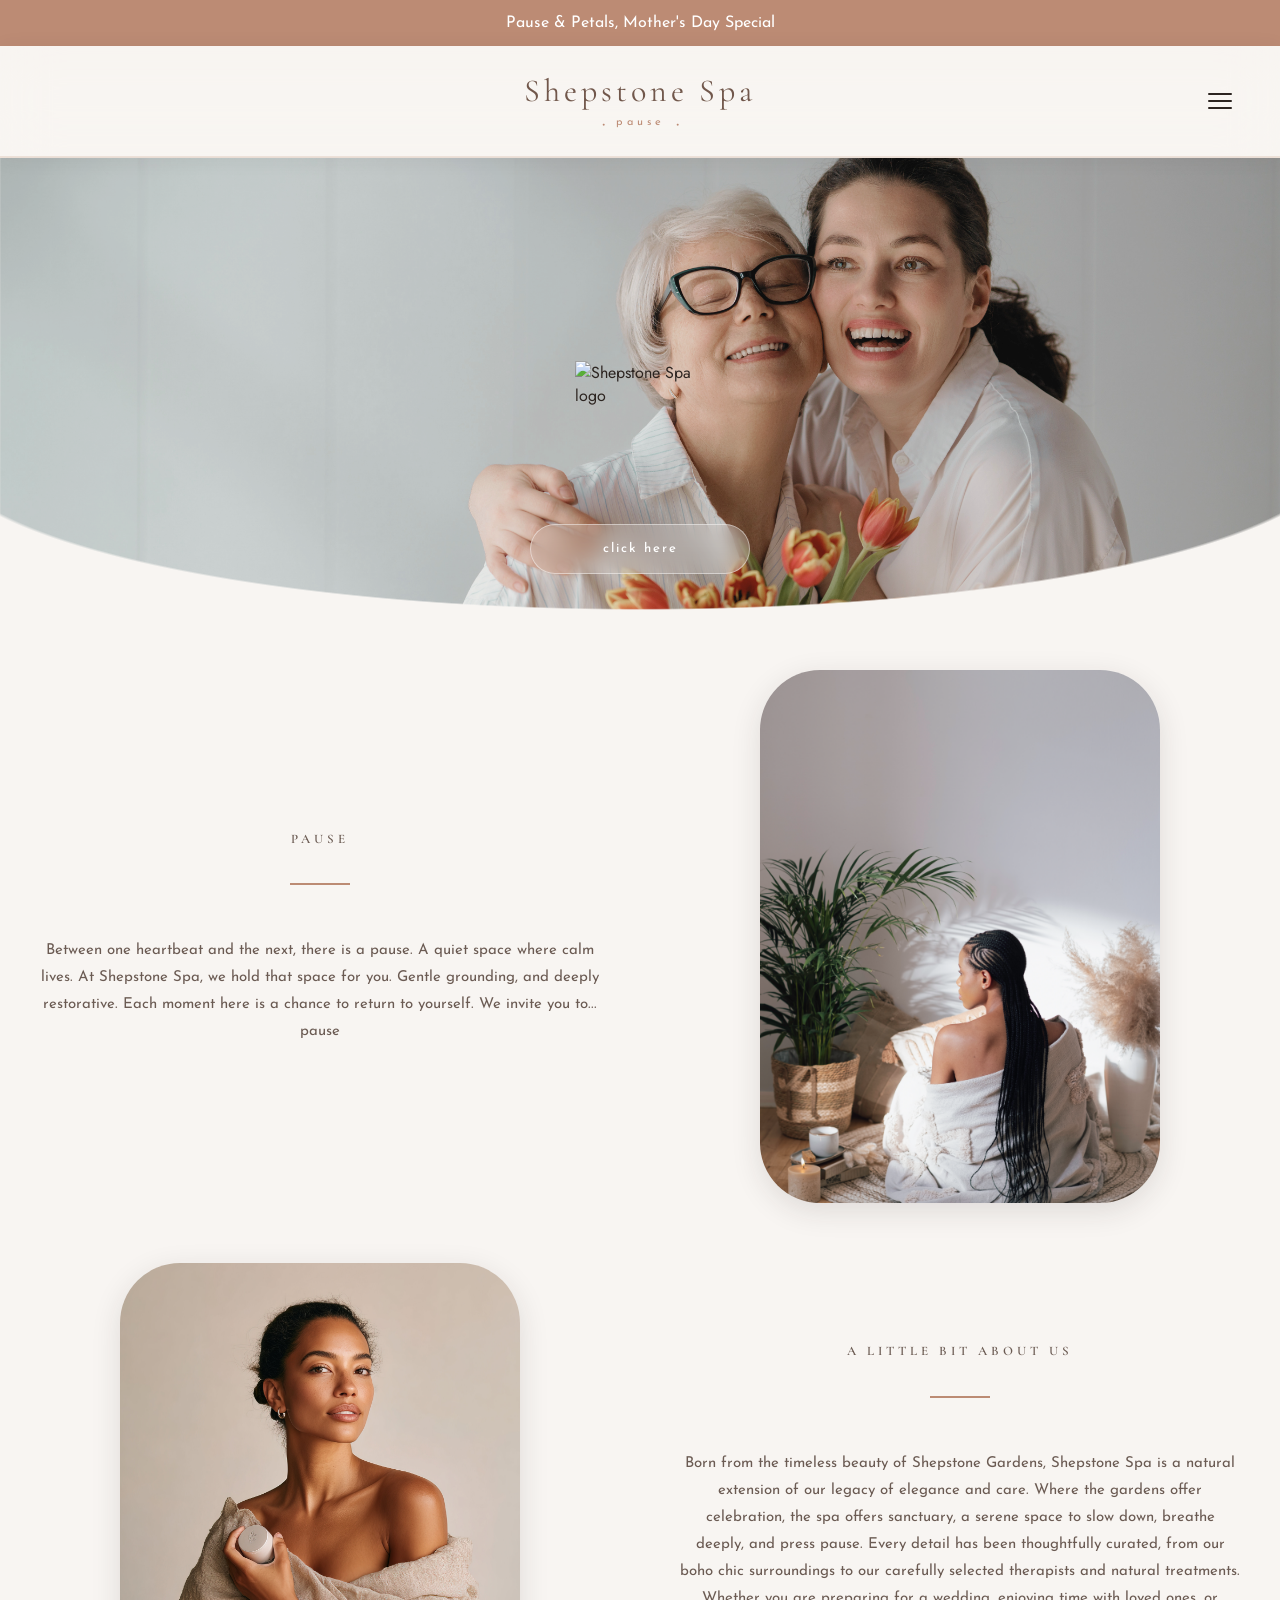
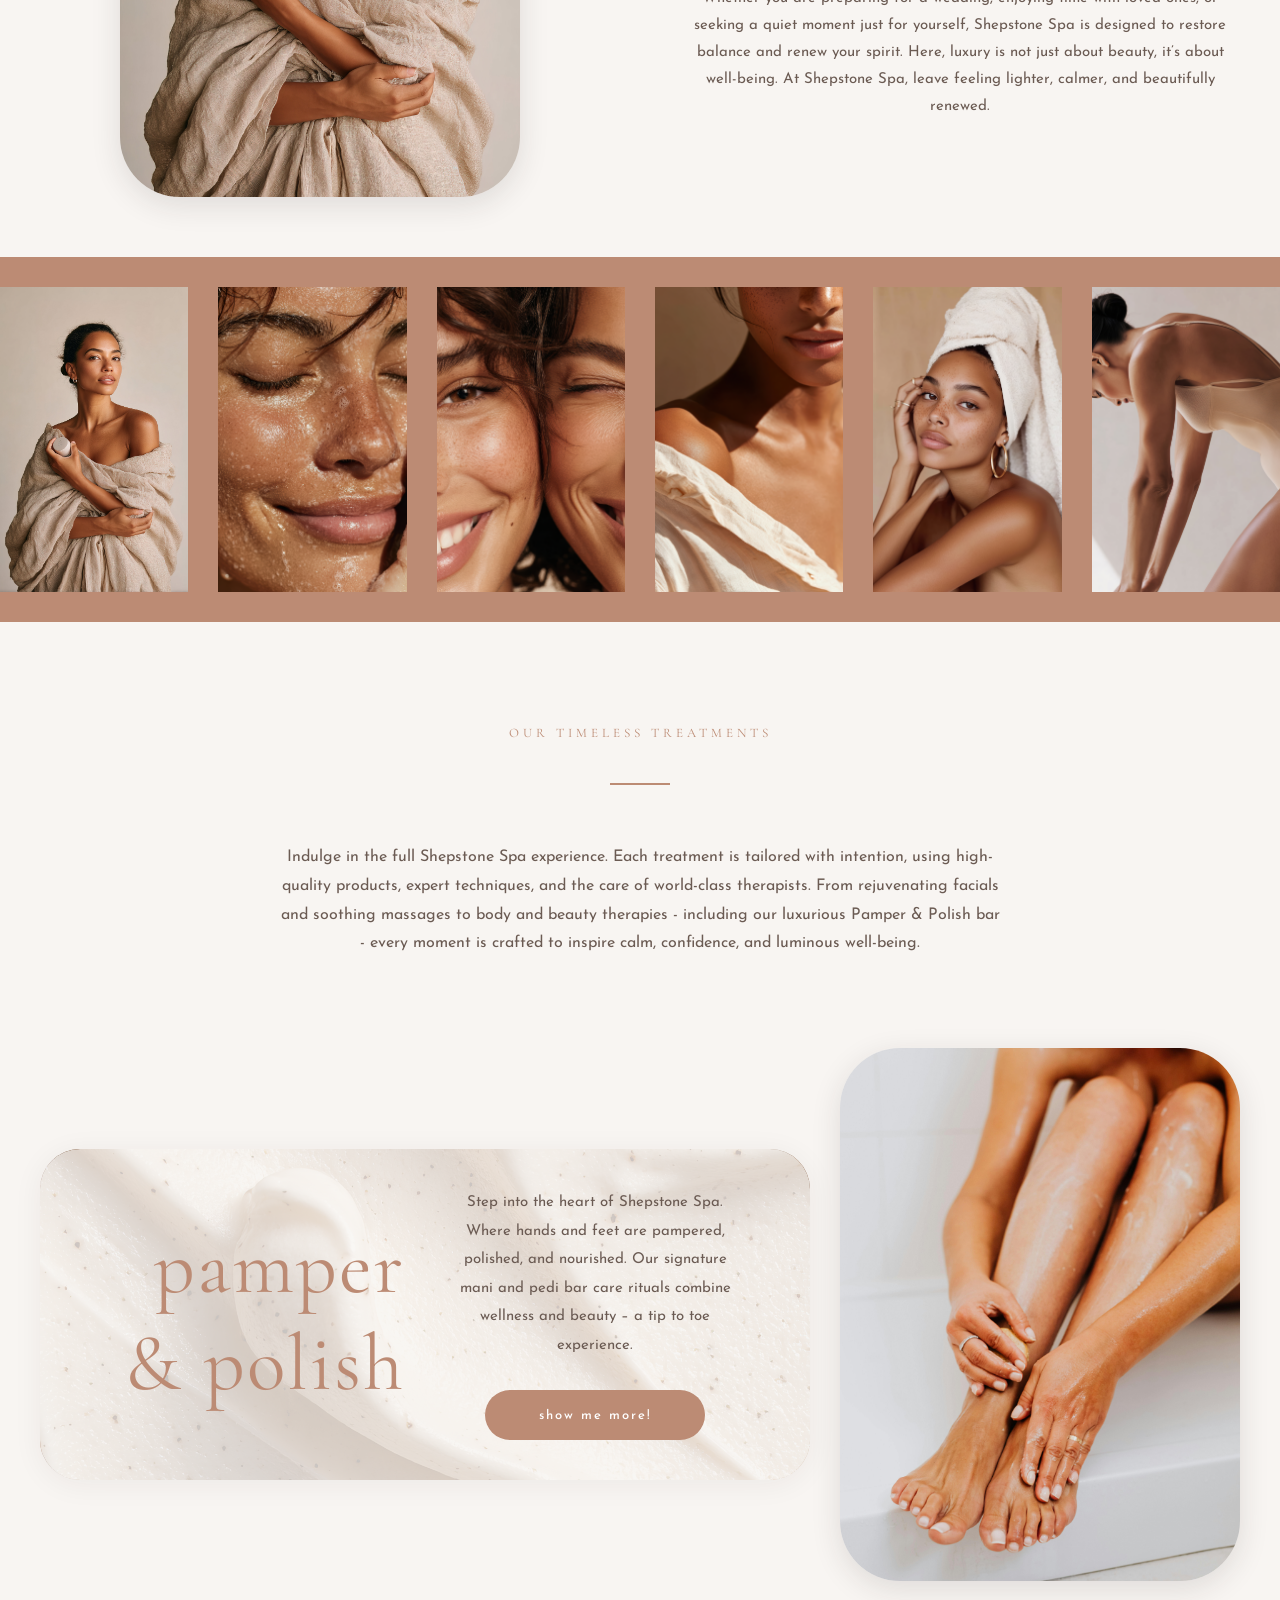
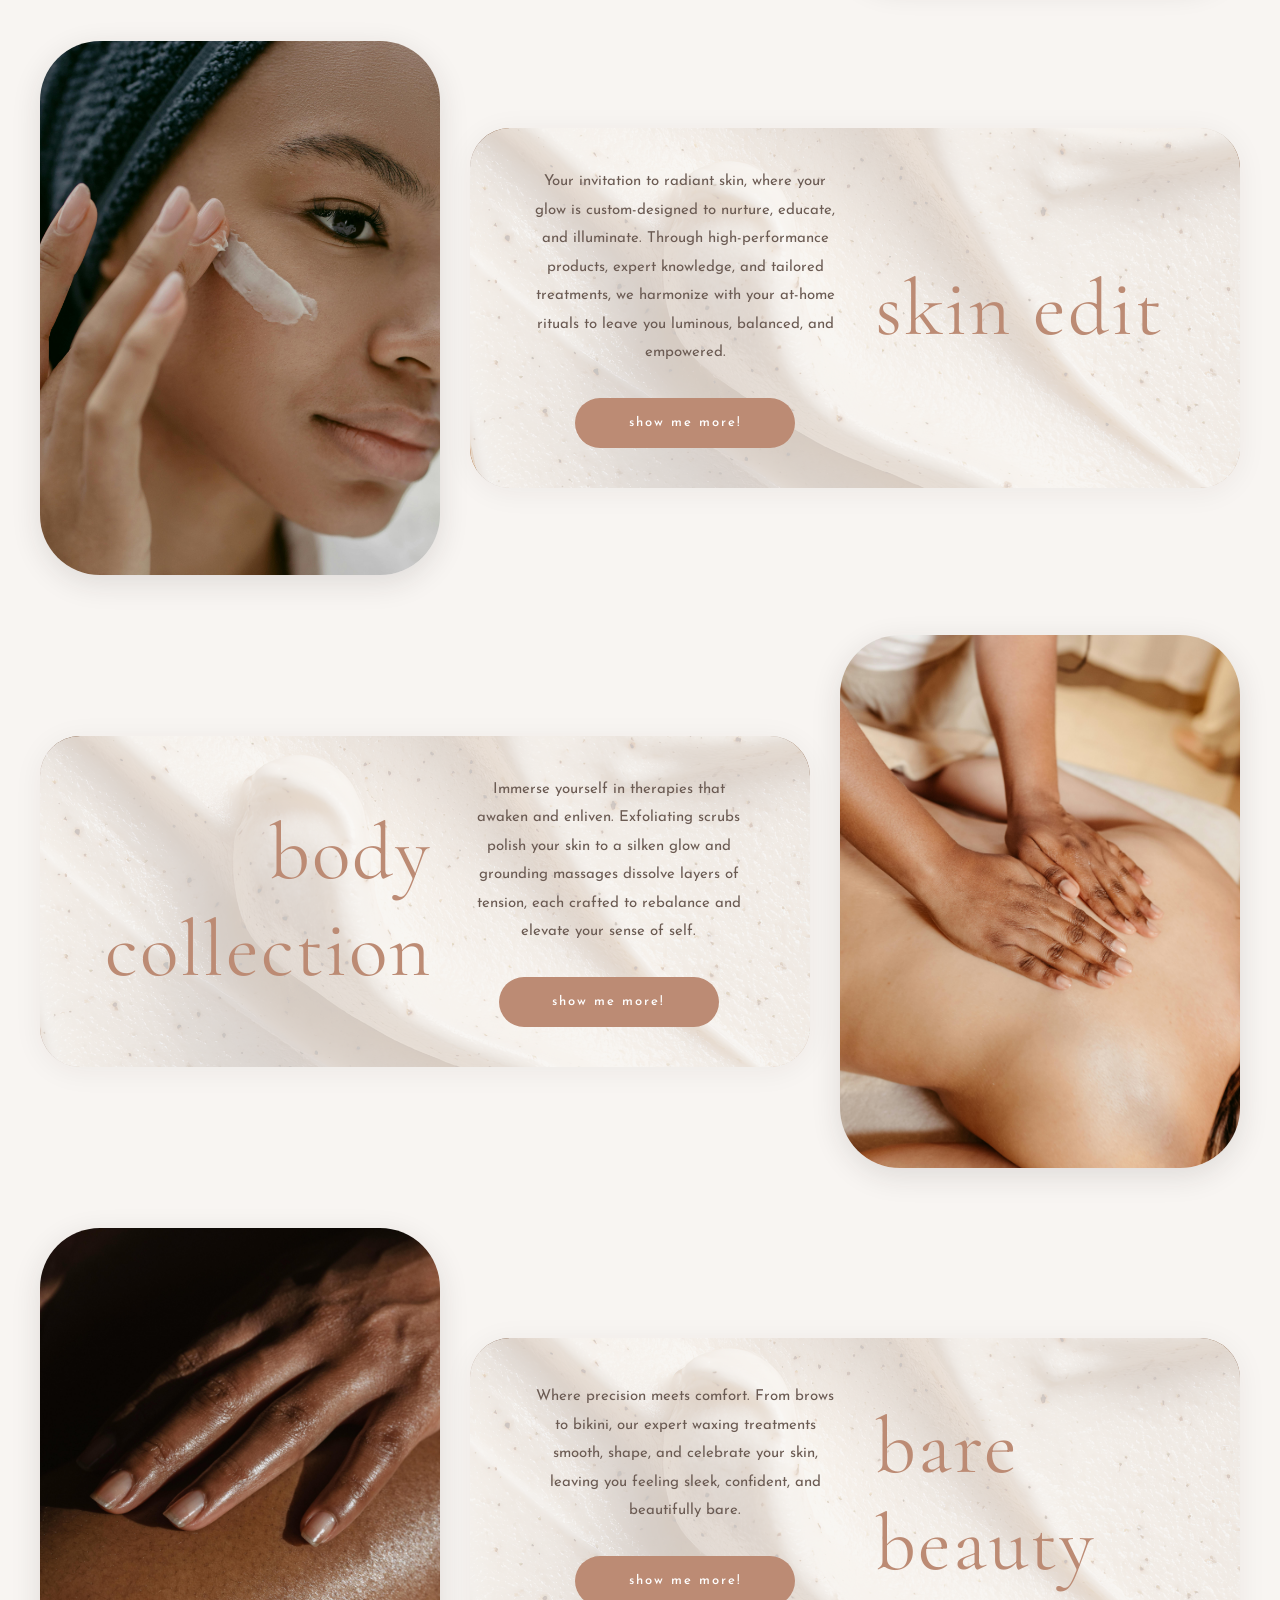
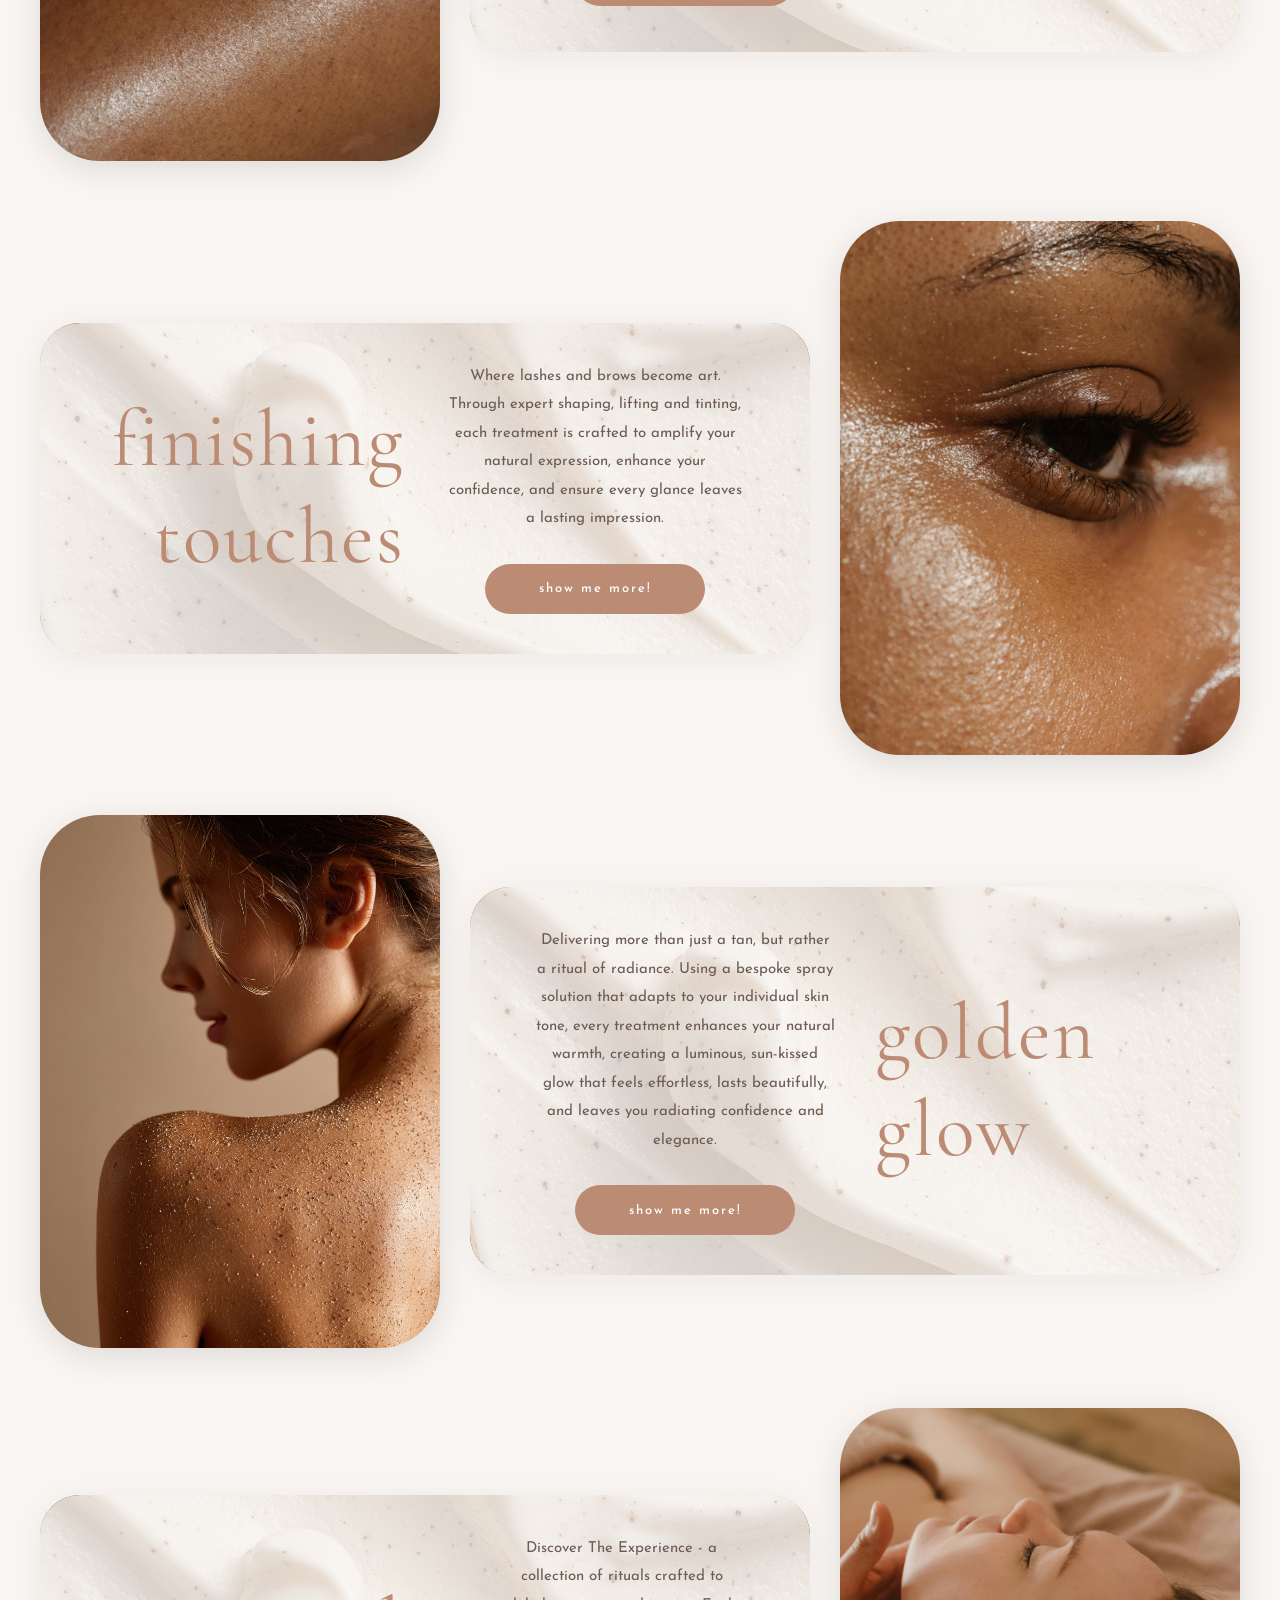
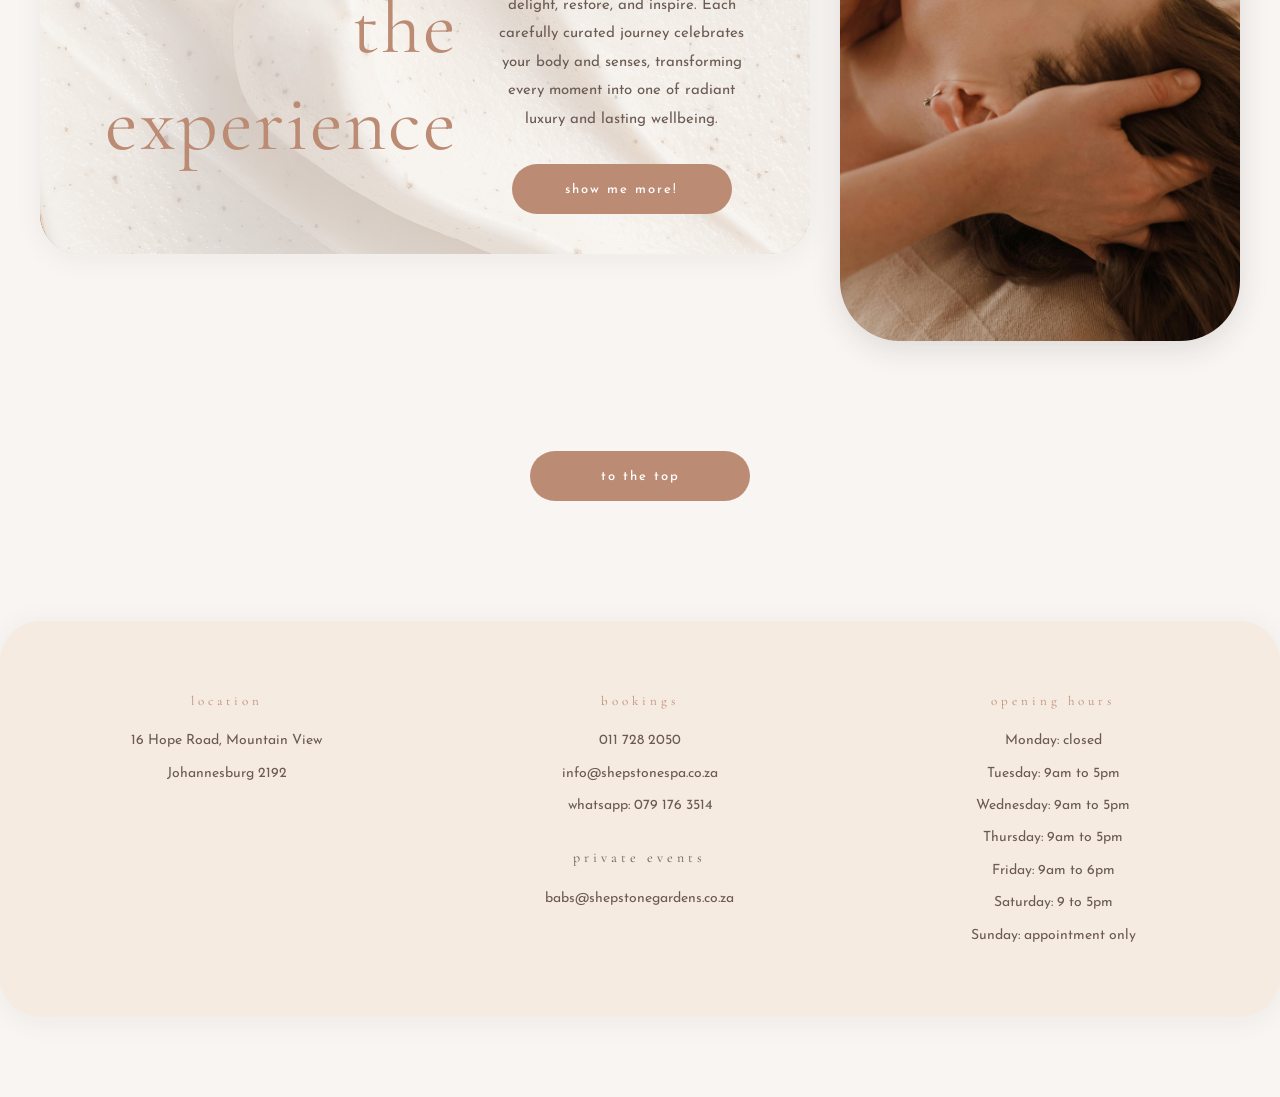
==== index.html @ 07ffbbe6 "First Upload" ====
<!DOCTYPE html>
<html lang="en">
<head>
    <meta charset="UTF-8">
    <meta name="viewport" content="width=device-width, initial-scale=1.0">
    <title>Shepstone Spa</title>
    <link rel="stylesheet" href="style.css">
    <link rel="icon" type="image/png" href="shepstonelogo.png">
    <script src="script.js" defer></script>
</head>
<body id="scroll-to-top">
    <div class="header-banner">
        <div class="banner-flowers" aria-hidden="true" id="banner-flowers"></div>
        <p>Pause & Petals, Mother's Day Special</p>
    </div>
    <header>
        <div class="header-container">
            <div class="header-container-left"></div>
            <a href="index.html" style="text-decoration: none;">
                <div class="header-container-mid">
                    <h1>Shepstone Spa</h1>
                        <div class="pause-logo">
                            <span>·</span>
                            <p>pause</p>
                            <span>·</span>
                        </div>
                </div>
            </a>
            <div class="header-container-right">
                <button class="hamburger" id="hamburger" aria-label="Open menu">
                    <span></span>
                    <span></span>
                    <span></span>
                </button>
            </div>
        </div>
    </header>
    <nav class="nav-menu" id="nav-menu">
        <ul>
            <li class="has-dropdown">
                <a href="#" class="dropdown-toggle" id="treatments-toggle">Treatments</a>
                <ul class="dropdown-menu" id="treatments-dropdown">
                    <li><a href="pamper&polish.html">Pamper & Polish</a></li>
                    <li><a href="skin-edit.html">Skin Edit</a></li>
                    <li><a href="body-collection.html">Body Collection</a></li>
                    <li><a href="bare-beauty.html">Bare Beauty</a></li>
                    <li><a href="finishing-touches.html">Finishing Touches</a></li>
                    <li><a href="golden-glow.html">Golden Glow</a></li>
                    <li><a href="the-experience.html">The Experience</a></li>
                </ul>
            </li>
            <li><a href="pyjama-lounge.html">Pyjama Lounge</a></li>
            <!--<li><a href="gallery.html">Gallery</a></li>-->
            <li><a href="reach-out.html">Reach Out</a></li>
        </ul>
    </nav>
    <main>
        <div class="main-container">
            <div class="hero-section">
                <img class="hero-section-image" src="hero-banner.png" alt="Shepstone Spa hero banner">
                <img class="hero-logo" src="shepstonelogo.png" alt="Shepstone Spa logo">
                <button class="btn events-button">click here</button>
            </div>
            <div class="about-us-section">
                <div class="about-us-grid">
                    <div class="about-us-text-block">
                        <p class="about-us-label">pause</p>
                        <hr class="divider">
                        <p class="about-us-text">Between one heartbeat and the next, there is a pause. A quiet space where calm lives. At Shepstone Spa, we hold that space for you. Gentle grounding, and deeply restorative. Each moment here is a chance to return to yourself. We invite you to... pause</p>
                    </div>
                    <div class="about-us-image-block">
                        <img src="./Pexel Images_/_DSF6115.jpg" alt="">
                    </div>
                    <div class="about-us-image-block">
                        <img src="./Pexel Images_/54-low_res-width-3000px.jpg" alt="">
                    </div>
                    <div class="about-us-text-block">
                        <p class="about-us-label">a little bit about us</p>
                        <hr class="divider">
                        <p class="about-us-text">Born from the timeless beauty of Shepstone Gardens, Shepstone Spa is a natural extension of our legacy of elegance and care. Where the gardens offer celebration, the spa offers sanctuary, a serene space to slow down, breathe deeply, and press pause. Every detail has been thoughtfully curated, from our boho chic surroundings to our carefully selected therapists and natural treatments. Whether you are preparing for a wedding, enjoying time with loved ones, or seeking a quiet moment just for yourself, Shepstone Spa is designed to restore balance and renew your spirit. Here, luxury is not just about beauty, it’s about well-being. At Shepstone Spa, leave feeling lighter, calmer, and beautifully renewed.</p>
                    </div>
                </div>
            </div>
            <div class="marquee-band">
                <div class="marquee-track">
                    <div class="marquee-set">
                        <img src="./Pexel Images_/54-low_res-width-3000px.jpg" alt="">
                        <img src="./Pexel Images_/Beauty Aesthetic 088.jpg" alt="">
                        <img src="./Pexel Images_/Beauty Aesthetic 065.jpg" alt="">
                        <img src="./Pexel Images_/Beauty Aesthetic 060.jpg" alt="">
                        <img src="./Pexel Images_/Beauty Aesthetic 128.jpg" alt="">
                        <img src="./Pexel Images_/Beauty Aesthetic 081.jpg" alt="">
                        <img src="./Pexel Images_/pexels-anna-nekrashevich-8058740.jpg" alt="">
                        <img src="./Pexel Images_/pexels-jonathanborba-19641826.jpg" alt="">
                    </div>
                    <div class="marquee-set" aria-hidden="true">
                        <img src="./Pexel Images_/54-low_res-width-3000px.jpg" alt="">
                        <img src="./Pexel Images_/Beauty Aesthetic 088.jpg" alt="">
                        <img src="./Pexel Images_/Beauty Aesthetic 065.jpg" alt="">
                        <img src="./Pexel Images_/Beauty Aesthetic 060.jpg" alt="">
                        <img src="./Pexel Images_/Beauty Aesthetic 128.jpg" alt="">
                        <img src="./Pexel Images_/Beauty Aesthetic 081.jpg" alt="">
                        <img src="./Pexel Images_/pexels-anna-nekrashevich-8058740.jpg" alt="">
                        <img src="./Pexel Images_/pexels-jonathanborba-19641826.jpg" alt="">
                    </div>
                </div>
            </div>
            <div class="treatments-intro">
                <p>our timeless treatments</p>
                <hr class="divider">
                <p>Indulge in the full Shepstone Spa experience. Each treatment is tailored with intention, using high-quality products, expert techniques, and the care of world-class therapists. From rejuvenating facials and soothing massages to body and beauty therapies - including our luxurious Pamper & Polish bar - every moment is crafted to inspire calm, confidence, and luminous well-being.</p>
            </div>
            <div class="treatment-section">
                <div class="treatment-section-block">
                    <div class="treatment-section-block-title" style=" text-align: right;">pamper & polish</div>
                    <div class="treatment-section-block-info">
                        <p>Step into the heart of Shepstone Spa. Where hands and feet are pampered, polished, and nourished. Our signature mani and pedi bar care rituals combine wellness and beauty – a tip to toe experience.</p>
                        <a href="pamper&polish.html"><button class="btn treatment-info-button">show me more!</button></a>
                    </div>
                </div>
                <div class="treatment-section-block-image-block-right">
                    <img src="./Pexel Images_/pexels-karolina-grabowska-5240785.jpg" alt="Pamper and Polish treatment" class="treatment-section-block-image-right">
                </div>
            </div>
            <div class="treatment-section">
                <div class="treatment-section-block-image-block-left">
                    <img src="./Pexel Images_/pexels-cottonbro-6635922.jpg" alt="Skin Edit treatment" class="treatment-section-block-image-left">
                </div>
                <div class="treatment-section-block">
                    <div class="treatment-section-block-info">
                        <p>Your invitation to radiant skin, where your glow is custom-designed to nurture, educate, and illuminate. Through high-performance products, expert knowledge, and tailored treatments, we harmonize with your at-home rituals to leave you luminous, balanced, and empowered.</p>
                        <a href="skin-edit.html"><button class="btn treatment-info-button">show me more!</button></a>
                    </div>
                    <div class="treatment-section-block-title" style=" text-align: left;">skin edit</div>
                </div>
            </div>
            <div class="treatment-section">
                <div class="treatment-section-block">
                    <div class="treatment-section-block-title" style=" text-align: right;">body collection</div>
                    <div class="treatment-section-block-info">
                        <p>Immerse yourself in therapies that awaken and enliven. Exfoliating scrubs polish your skin to a silken glow and grounding massages dissolve layers of tension, each crafted to rebalance and elevate your sense of self.</p>
                        <a href="body-collection.html"><button class="btn treatment-info-button">show me more!</button></a>
                    </div>
                </div>
                <div class="treatment-section-block-image-block-right">
                    <img src="./Pexel Images_/pexels-jonathanborba-19641818.jpg" alt="Body Collection treatment" class="treatment-section-block-image-right">
                </div>
            </div>
            <div class="treatment-section">
                <div class="treatment-section-block-image-block-left">
                    <img src="./Pexel Images_/pexels-angela-roma-7479968.jpg" alt="Bare Beauty treatment" class="treatment-section-block-image-left">
                </div>
                <div class="treatment-section-block">
                    <div class="treatment-section-block-info">
                        <p>Where precision meets comfort. From brows to bikini, our expert waxing treatments smooth, shape, and celebrate your skin, leaving you feeling sleek, confident, and beautifully bare.</p>
                        <a href="bare-beauty.html"><button class="btn treatment-info-button">show me more!</button></a>
                    </div>
                    <div class="treatment-section-block-title" style=" text-align: left;">bare beauty</div>
                </div>
            </div>
            <div class="treatment-section">
                <div class="treatment-section-block">
                    <div class="treatment-section-block-title" style=" text-align: right;">finishing touches</div>
                    <div class="treatment-section-block-info">
                        <p>Where lashes and brows become art. Through expert shaping, lifting and tinting, each treatment is crafted to amplify your natural expression, enhance your confidence, and ensure every glance leaves a lasting impression.</p>
                        <a href="finishing-touches.html"><button class="btn treatment-info-button">show me more!</button></a>
                    </div>
                </div>
                <div class="treatment-section-block-image-block-right">
                    <img src="./Pexel Images_/pexels-angela-roma-7479541.jpg" alt="Finishing Touches treatment" class="treatment-section-block-image-right">
                </div>
            </div>
            <div class="treatment-section">
                <div class="treatment-section-block-image-block-left">
                    <img src="./Pexel Images_/55-low_res-width-3000px.jpg" alt="Golden Glow treatment" class="treatment-section-block-image-left">
                </div>
                <div class="treatment-section-block">
                    <div class="treatment-section-block-info">
                        <p>Delivering more than just a tan, but rather a ritual of radiance. Using a bespoke spray solution that adapts to your individual skin tone, every treatment enhances your natural warmth, creating a luminous, sun-kissed glow that feels effortless, lasts beautifully, and leaves you radiating confidence and elegance.</p>
                        <a href="golden-glow.html"><button class="btn treatment-info-button">show me more!</button></a>
                    </div>
                    <div class="treatment-section-block-title" style=" text-align: left;">golden glow</div>
                </div>
            </div>
            <div class="treatment-section">
                <div class="treatment-section-block">
                    <div class="treatment-section-block-title" style=" text-align: right;">the experience</div>
                    <div class="treatment-section-block-info">
                        <p>Discover The Experience - a collection of rituals crafted to delight, restore, and inspire. Each carefully curated journey celebrates your body and senses, transforming every moment into one of radiant luxury and lasting wellbeing.</p>
                       <a href="the-experience.html"><button class="btn treatment-info-button">show me more!</button></a>
                    </div>
                </div>
                <div class="treatment-section-block-image-block-right">
                    <img src="./Pexel Images_/pexels-arina-krasnikova-6663371.jpg" alt="The Experience treatment" class="treatment-section-block-image-right">
                </div>
            </div>
            <div class="to-the-top-section">
                <a href="#scroll-to-top"><button class="btn to-the-top-button">to the top</button></a>
            </div>
        </div>
    </main>
    <footer>
        <div class="footer-container">
            <div class="footer-info-box">
                <div class="footer-info-box-left">
                    <p>location</p>
                    <p>16 Hope Road, Mountain View</p>
                    <p>Johannesburg 2192</p>
                </div>
                <div class="footer-info-box-mid">
                    <p>bookings</p>
                    <p>011 728 2050</p>
                    <p>info@shepstonespa.co.za</p>
                    <p>whatsapp: 079 176 3514</p>
                    <p class="footer-heading">private events</p>
                    <p>babs@shepstonegardens.co.za</p>
                </div>
                <div class="footer-info-box-right">
                    <p>opening hours</p>
                    <p>Monday: closed</p>
                    <p>Tuesday: 9am to 5pm</p>
                    <p>Wednesday: 9am to 5pm</p>
                    <p>Thursday: 9am to 5pm</p>
                    <p>Friday: 9am to 6pm</p>
                    <p>Saturday: 9 to 5pm</p>
                    <p>Sunday: appointment only</p>
                </div>
            </div>
        </div>
    </footer>

</body>
</html>
---- style.css ----
@import url('https://fonts.googleapis.com/css2?family=Cormorant+Garamond:ital,wght@0,300;0,400;0,600;1,300;1,400&family=Jost:wght@300;400;500&family=Josefin+Sans:wght@300;400;600&display=swap');

/* HV Muse — place HVMuse.woff2 / HVMuse.woff in the project folder */
@font-face {
    font-family: 'HV Muse';
    src: url('HVMuse.woff2') format('woff2'),
         url('HVMuse.woff') format('woff');
    font-weight: normal;
    font-style: normal;
}

* {
    margin: 0;
    padding: 0;
    box-sizing: border-box;
}

:root {
    --terracotta: #BC8B74;
    --terracotta-dark: #a67560;
    --cream: #F8F5F2;
    --blush: #F6EBE1;
    --text-dark: #2C2420;
    --text-mid: #6B5B53;
}

body {
    background-color: var(--cream);
    width: 100%;
    font-family: 'Jost', sans-serif;
    color: var(--text-dark);
    padding-bottom: 80px;
}

p {
    font-family: 'Josefin Sans', sans-serif;
}

html {
    scroll-behavior: smooth;
}

/*---HEADER---*/

.header-banner {
    background-color: var(--terracotta);
    color: white;
    text-align: center;
    padding: 15px 0;
    position: relative;
    overflow: hidden;
}

.header-banner p {
    position: relative;
    z-index: 2;
}

.banner-flowers {
    position: absolute;
    inset: 0;
    z-index: 1;
    pointer-events: none;
    -webkit-mask-image: radial-gradient(ellipse 55% 200% at center, transparent 20%, rgba(0,0,0,0.15) 38%, rgba(0,0,0,0.6) 55%, black 72%);
    mask-image: radial-gradient(ellipse 55% 200% at center, transparent 20%, rgba(0,0,0,0.15) 38%, rgba(0,0,0,0.6) 55%, black 72%);
}

.banner-flower {
    position: absolute;
    top: -20px;
    opacity: 0.85;
    animation: flowerFall linear infinite;
    transform-origin: center;
}

@keyframes flowerFall {
    0% {
        transform: translateY(-20px) rotate(0deg);
        opacity: 0;
    }
    10% {
        opacity: 0.9;
    }
    90% {
        opacity: 0.7;
    }
    100% {
        transform: translateY(80px) rotate(360deg);
        opacity: 0;
    }
}

header {
    position: sticky;
    top: 0;
    z-index: 100;
    background-color: rgba(248, 245, 242, 0.45);
    backdrop-filter: blur(28px);
    -webkit-backdrop-filter: blur(28px);
    border-bottom: 1px solid rgba(188, 139, 116, 0.2);
    box-shadow: 0 2px 20px rgba(44, 36, 32, 0.06);
    transition: box-shadow 0.3s ease;
}

header.scrolled {
    box-shadow: 0 4px 30px rgba(44, 36, 32, 0.1);
}

.header-container {
    height: 110px;
    max-width: 1400px;
    margin: 0 auto;
    padding: 0 40px;
    display: grid;
    grid-template-columns: 1fr 1fr 1fr;
    align-items: center;
    transition: height 0.4s ease;
}

header.scrolled .header-container {
    height: 85px;
}

.header-container-left {
    display: flex;
}

.header-container-mid {
    display: flex;
    flex-direction: column;
    justify-content: center;
    align-items: center;
    gap: 4px;
}

.pause-logo {
    display: flex;
    gap: 15px;
}

.header-container-mid h1 {
    font-family: 'HV Muse', 'Cormorant Garamond', serif;
    font-weight: normal;
    font-size: 32px;
    letter-spacing: 4px;
    text-transform: none;
    color: #71574B;
    transition: font-size 0.4s ease, letter-spacing 0.4s ease;
}

header.scrolled .header-container-mid h1 {
    font-size: 22px;
    letter-spacing: 3px;
}

.pause-logo {
    display: flex;
    align-items: center;
    gap: 10px;
    transition: font-size 0.4s ease, opacity 0.4s ease, gap 0.4s ease;
}

.pause-logo p {
    font-family: 'Josefin Sans', sans-serif;
    font-size: 11px;
    letter-spacing: 4px;
    text-transform: lowercase;
    color: var(--terracotta);
    text-align: center;
}

.pause-logo span {
    font-size: 18px;
    color: var(--terracotta);
    line-height: 1;
}

header.scrolled .pause-logo {
    opacity: 0.7;
    gap: 7px;
}

header.scrolled .pause-logo p {
    font-size: 9px;
}

header.scrolled .pause-logo span {
    font-size: 14px;
}

.header-container-right {
    display: flex;
    justify-content: flex-end;
    align-items: center;
}

.hamburger {
    background: none;
    border: none;
    cursor: pointer;
    display: flex;
    flex-direction: column;
    gap: 5px;
    padding: 8px;
}

.hamburger span {
    display: block;
    width: 24px;
    height: 2px;
    background-color: var(--text-dark);
    border-radius: 2px;
    transition: transform 0.3s ease, opacity 0.3s ease, width 0.4s ease;
}

.hamburger.open span:nth-child(1) {
    transform: translateY(7px) rotate(45deg);
}

.hamburger.open span:nth-child(2) {
    opacity: 0;
}

.hamburger.open span:nth-child(3) {
    transform: translateY(-7px) rotate(-45deg);
}

header.scrolled .hamburger span {
    width: 20px;
}

/*---NAV MENU---*/

.nav-menu {
    position: sticky;
    top: 110px;
    z-index: 99;
    background-color: rgba(250, 243, 236, 0.6);
    backdrop-filter: blur(16px);
    -webkit-backdrop-filter: blur(16px);
    border-bottom: 1px solid rgba(188, 139, 116, 0.15);
    max-height: 0;
    overflow: hidden;
    transition: max-height 0.4s ease, padding 0.4s ease;
}

.nav-menu.open {
    max-height: 400px;
    padding: 30px 0;
}

header.scrolled ~ .nav-menu {
    top: 85px;
}

.nav-menu ul {
    list-style: none;
    display: flex;
    flex-direction: column;
    align-items: center;
    gap: 24px;
}

.nav-menu ul li a {
    text-decoration: none;
    font-size: 13px;
    letter-spacing: 3px;
    text-transform: uppercase;
    color: var(--text-mid);
    transition: color 0.2s ease;
}

.nav-menu ul li a:hover {
    color: var(--terracotta);
}

.nav-menu ul li.has-dropdown {
    display: flex;
    flex-direction: column;
    align-items: center;
}

.has-dropdown.dropdown-open .dropdown-toggle {
    color: var(--terracotta);
}

.dropdown-menu {
    list-style: none;
    display: flex;
    flex-direction: column;
    align-items: center;
    gap: 14px;
    max-height: 0;
    overflow: hidden;
    transition: max-height 0.35s ease, padding 0.35s ease;
    padding: 0;
}

.dropdown-menu.open {
    max-height: 400px;
    padding: 14px 0 4px;
}

.dropdown-menu li a {
    font-size: 11px;
    letter-spacing: 2px;
    text-transform: uppercase;
    color: var(--text-mid);
    text-decoration: none;
    transition: color 0.2s ease;
    opacity: 0.8;
}

.dropdown-menu li a:hover {
    color: var(--terracotta);
    opacity: 1;
}

/*---MAIN---*/

.main-container {
    display: flex;
    flex-direction: column;
    gap: 0;
}

.main-container p {
    text-align: center;
    line-height: 1.8;
    color: var(--text-mid);
}

/*---HERO---*/

.hero-section {
    position: relative;
    overflow: hidden;
}

.hero-section::after {
    content: '';
    position: absolute;
    bottom: 0;
    left: 0;
    width: 100%;
    height: 160px;
    background: radial-gradient(ellipse 55% 100% at 50% 0%, transparent 99%, var(--cream) 100%);
}

.hero-section-image {
    width: 100%;
    display: block;
}

.hero-logo {
    position: absolute;
    top: 50%;
    left: 50%;
    transform: translate(-50%, -50%);
    width: 130px;
}

/*---ABOUT US---*/

.about-us-section {
    padding: 60px 40px;
    max-width: 1300px;
    margin: 0 auto;
}

.about-us-grid {
    display: grid;
    grid-template-columns: 1fr 1fr;
    gap: 60px 80px;
    align-items: center;
}

.about-us-text-block {
    display: flex;
    flex-direction: column;
    justify-content: center;
    gap: 24px;
}

.about-us-label {
    font-family: 'Cormorant Garamond', serif;
    font-size: 13px;
    letter-spacing: 4px;
    text-transform: uppercase;
    color: var(--terracotta);
    font-weight: 600;
}

.about-us-text {
    font-size: 15px;
    line-height: 2;
    color: var(--text-mid);
}

.about-us-image-block {
    display: flex;
    justify-content: center;
}

.about-us-image-block img {
    width: 400px;
    aspect-ratio: 3 / 4;
    object-fit: cover;
    border-radius: 60px;
    box-shadow: 0 8px 30px rgba(44, 36, 32, 0.12);
}

/*---MARQUEE BAND---*/

.marquee-band {
    background-color: var(--terracotta);
    padding: 30px 0;
    overflow: hidden;
    width: 100%;
}

.marquee-track {
    display: flex;
    width: max-content;
    animation: marquee 30s linear infinite;
}

.marquee-set {
    display: flex;
    gap: 30px;
    padding-right: 30px;
    flex-shrink: 0;
}

.marquee-set img {
    height: 305px;
    width: calc((100vw - 150px) / 6);
    object-fit: cover;
    flex-shrink: 0;
}

@keyframes marquee {
    from { transform: translateX(0); }
    to { transform: translateX(-50%); }
}

/*---TREATMENTS INTRO---*/

.treatments-intro {
    margin: 100px auto 60px;
    display: flex;
    flex-direction: column;
    gap: 30px;
    max-width: 800px;
    padding: 0 40px;
}

.treatments-intro p:first-child {
    font-family: 'Cormorant Garamond', serif;
    font-size: 13px;
    letter-spacing: 4px;
    text-transform: uppercase;
    color: var(--terracotta);
    text-align: center;
}

.treatments-intro p:nth-child(2) {
    font-size: 16px;
    line-height: 2;
    color: var(--text-mid);
    text-align: center;
}

.divider {
    width: 60px;
    height: 2px;
    border: 0;
    background-color: var(--terracotta);
    margin: 8px auto 28px;
    transform-origin: left center;
    transform: scaleX(0);
    transition: transform 1.5s ease;
}

.divider.animate {
    transform: scaleX(1);
}

/*---TREATMENT SECTIONS---*/

.treatment-section {
    padding: 30px 40px;
    max-width: 1300px;
    width: 100%;
    margin: 0 auto;
    display: flex;
    align-items: center;
    gap: 30px;
}

.treatment-section-block {
    display: grid;
    grid-template-columns: 1fr 1fr;
    border-radius: 40px;
    background-image: url('Background Images/creamy.jpg');
    background-size: cover;
    background-position: center;
    padding: 40px 45px;
    text-align: center;
    align-items: center;
    box-shadow: 0 4px 30px rgba(44, 36, 32, 0.06);
    flex: 1;
    position: relative;
    overflow: hidden;
}
.treatment-section-block::before {
    content: '';
    position: absolute;
    inset: 0;
    background: rgba(248, 245, 242, 0.80);
    border-radius: 40px;
}
.treatment-section-block > * {
    position: relative;
    z-index: 1;
}

.treatment-section-block-title {
    font-family: 'Cormorant Garamond', serif;
    font-size: 80px;
    font-weight: 400;
    letter-spacing: 2px;
    color: var(--terracotta);
    padding: 20px;
}

.treatment-section-block-info {
    display: flex;
    flex-direction: column;
    justify-content: center;
    align-items: center;
    gap: 30px;
    padding: 0 20px;
}

.treatment-section-block-info p {
    font-size: 15px;
    line-height: 1.9;
    color: var(--text-mid);
    text-align: center;
}

.treatment-section-block-image-block-right,
.treatment-section-block-image-block-left {
    display: flex;
    align-items: center;
    justify-content: center;
    flex-shrink: 0;
}

.treatment-section-block-image-right,
.treatment-section-block-image-left {
    width: 400px;
    aspect-ratio: 3 / 4;
    object-fit: cover;
    border-radius: 60px;
    box-shadow: 0 8px 30px rgba(44, 36, 32, 0.12);
}

/*---BUTTONS---*/

.btn {
    background-color: var(--terracotta);
    color: white;
    font-family: 'Josefin Sans', sans-serif;
    font-size: 13px;
    font-weight: 500;
    letter-spacing: 2px;
    text-transform: lowercase;
    width: 220px;
    border: none;
    height: 50px;
    border-radius: 25px;
    cursor: pointer;
    transition: background-color 0.3s ease, transform 0.2s ease;
}

.btn:hover {
    background-color: var(--terracotta-dark);
}

.btn:active {
    transform: scale(0.95);
}


.events-button {
    color: white;
    background: rgba(255, 255, 255, 0.18);
    backdrop-filter: blur(10px);
    -webkit-backdrop-filter: blur(10px);
    border: 1px solid rgba(255, 255, 255, 0.45);
    position: absolute;
    bottom: 8%;
    left: 50%;
    transform: translateX(-50%);
    z-index: 1;
}

.events-button:hover {
    color: white;
    background: rgba(255, 255, 255, 0.30);
    border: 1px solid rgba(255, 255, 255, 0.65);
    transform: translateX(-50%);
}

.events-button:active {
    transform: translateX(-50%) scale(0.95);
}

.to-the-top-section {
    padding: 80px 40px;
    display: flex;
    justify-content: center;
    align-items: center;
}

.to-the-top-button a {
    color: inherit;
    text-decoration: none;
}

.add-to-cart-btn {
    display: flex;
    align-items: center;
    justify-content: center;
    border-radius: 50%;
    border: none;
    color: white;
    background-color: var(--terracotta);
    height: 26px;
    width: 26px;
    font-size: 18px;
    line-height: 1;
    cursor: pointer;
    flex-shrink: 0;
    transition: background-color 0.2s, transform 0.15s;
}

.add-to-cart-btn:hover {
    background-color: var(--terracotta-dark);
    transform: scale(1.1);
}

.add-to-cart-btn:active {
    transform: scale(0.95);
}

/*---FOOTER---*/

footer {
    background-color: var(--cream);
    margin-top: 40px;
}

.footer-container {
    background-color: var(--blush);
    border-radius: 40px;
    padding: 70px 40px;
    max-width: 1300px;
    margin: 25px auto;
    box-shadow: 0 4px 30px rgba(44, 36, 32, 0.06);
}

.footer-info-box {
    display: grid;
    grid-template-columns: 1fr 1fr 1fr;
    gap: 40px;
}

.footer-info-box-left,
.footer-info-box-mid,
.footer-info-box-right {
    text-align: center;
    display: flex;
    flex-direction: column;
    gap: 10px;
}

.footer-info-box-left p:first-child,
.footer-info-box-mid p:first-child,
.footer-info-box-right p:first-child,
.footer-heading {
    font-family: 'Cormorant Garamond', serif;
    font-size: 13px;
    letter-spacing: 4px;
    text-transform: lowercase;
    color: var(--terracotta);
    margin-bottom: 8px;
}

.footer-heading {
    margin-top: 20px;
}

.footer-info-box-left p,
.footer-info-box-mid p,
.footer-info-box-right p {
    font-size: 14px;
    color: var(--text-mid);
    line-height: 1.6;
    text-align: center;
}


/*---BOTTOM NAV---*/

.bottom-menu {
    position: fixed;
    bottom: 20px;
    left: 50%;
    transform: translateX(-50%);
    z-index: 1000;
    width: max-content;
    max-width: calc(100vw - 32px);
}

.bottom-menu-container {
    display: flex;
    gap: 0;
    background: rgba(246, 235, 225, 0.45);
    backdrop-filter: blur(18px) saturate(160%);
    -webkit-backdrop-filter: blur(18px) saturate(160%);
    border: 1.5px solid rgba(255, 255, 255, 0.55);
    padding: 0;
    border-radius: 50px;
    box-shadow: 0 8px 32px rgba(44, 36, 32, 0.14), inset 0 1px 0 rgba(255,255,255,0.6);
    flex-wrap: wrap;
    justify-content: center;
    overflow: hidden;
    position: relative;
}

/* sliding highlight pill */
.tab-pill {
    position: absolute;
    top: 0;
    left: 0;
    height: 100%;
    background-color: var(--terracotta);
    border-radius: 50px;
    pointer-events: none;
    z-index: 0;
    transition: left 0.35s cubic-bezier(0.4, 0, 0.2, 1),
                width 0.35s cubic-bezier(0.4, 0, 0.2, 1);
}

.tab-pill.no-transition {
    transition: none;
}

.bottom-menu-container a {
    display: inline-block;
    padding: 12px 18px;
    border-radius: 0;
    font-family: 'Jost', sans-serif;
    font-size: 11px;
    font-weight: 400;
    letter-spacing: 2px;
    text-transform: uppercase;
    text-decoration: none;
    color: var(--text-mid);
    white-space: nowrap;
    position: relative;
    z-index: 1;
    transition: color 0.25s ease;
}

.bottom-menu-container a:hover {
    color: var(--text-dark);
}

.bottom-menu-container a.active {
    color: #fff;
}

.bottom-menu-container a.active:hover {
    color: #fff;
}

/*---TREATMENT PAGES---*/

.treatment-banner {
    width: 100%;
    padding: 70px 40px 40px;
    background-color: var(--cream);
}

.treatment-banner h1,
.treatment-banner h2,
.treatment-banner-sub {
    position: relative;
    z-index: 1;
}

.treatment-banner h1 {
    font-family: 'Cormorant Garamond', serif;
    font-size: 72px;
    font-weight: 300;
    letter-spacing: 3px;
    color: var(--terracotta);
}

.treatment-explained {
    background-color: var(--blush);
}

.treatment-explained-inner {
    max-width: 1300px;
    margin: 0 auto;
    padding: 40px 40px;
    display: grid;
    grid-template-columns: 1fr auto;
    gap: 60px;
    align-items: center;
}

.treatment-explained-inner p {
    font-size: 15px;
    line-height: 2;
    color: var(--text-mid);
}

.treatments-pricing {
    max-width: 100%;
    padding: 60px 40px;
    background-color: var(--cream);
}

.treatments-pricing-label {
    font-family: 'Cormorant Garamond', serif;
    font-size: 13px;
    letter-spacing: 4px;
    text-transform: uppercase;
    color: var(--terracotta);
    margin-bottom: 30px;
}

.pricing-grid {
    display: grid;
    grid-template-columns: repeat(3, 1fr);
    gap: 20px;
    max-width: 1300px;
    margin: 0 auto;
}

.pricing-card {
    background-color: var(--blush);
    border-radius: 20px;
    padding: 32px 28px;
    display: flex;
    flex-direction: column;
    gap: 14px;
    box-shadow: 0 4px 20px rgba(44, 36, 32, 0.06);
    transition: box-shadow 0.15s ease;
}

.pricing-card:hover {
    box-shadow: 0 6px 20px rgba(188, 139, 116, 0.32);
}


.pricing-card-name {
    font-family: 'Cormorant Garamond', serif;
    font-size: 24px;
    font-weight: 400;
    color: var(--terracotta);
    letter-spacing: 1px;
}

.pricing-card-desc {
    font-size: 14px;
    line-height: 1.75;
    color: var(--text-mid);
    flex: 1;
}

.pricing-card-options {
    display: flex;
    flex-direction: column;
    gap: 10px;
    border-top: 1px solid rgba(188, 139, 116, 0.25);
    padding-top: 18px;
    margin-top: 4px;
}

.pricing-option {
    display: flex;
    justify-content: space-between;
    align-items: center;
    gap: 12px;
}

.pricing-option-label {
    font-size: 11px;
    letter-spacing: 2px;
    text-transform: uppercase;
    color: var(--text-mid);
}

.pricing-option-detail {
    display: flex;
    align-items: baseline;
    gap: 10px;
    white-space: nowrap;
}

.pricing-duration {
    font-size: 11px;
    letter-spacing: 1.5px;
    text-transform: uppercase;
    color: var(--text-mid);
    opacity: 0.7;
}

.pricing-price {
    font-family: 'Cormorant Garamond', serif;
    font-size: 22px;
    color: var(--terracotta);
    font-weight: 400;
    line-height: 1;
}

/*---PAGE INTRO (treatment pages)---*/

.page-intro {
    position: relative;
    width: 100%;
    background-image: url('Background Images/sandy.jpg');
    background-size: cover;
    background-position: center;
    overflow: hidden;
}
.page-intro::before {
    content: '';
    position: absolute;
    inset: 0;
    background: rgba(248, 245, 242, 0.82);
}
.page-intro-inner {
    position: relative;
    z-index: 1;
    max-width: 800px;
    margin: 0 auto;
    padding: 80px 40px 40px;
    text-align: center;
}

.page-intro-label {
    font-family: 'Cormorant Garamond', serif;
    font-size: 13px;
    letter-spacing: 4px;
    text-transform: uppercase;
    color: var(--terracotta);
    margin-bottom: 20px;
}

.page-intro-text {
    font-size: 16px;
    line-height: 2;
    color: var(--text-mid);
    margin-bottom: 30px;
}

/*---IMAGE BAND---*/

.treatment-image-band {
    width: 100%;
    height: 320px;
    overflow: hidden;
}

.treatment-image-band img {
    width: 100%;
    height: 100%;
    object-fit: cover;
    display: block;
}

/*---TREATMENT BANNER SUBTITLE---*/

.treatment-banner h2 {
    font-family: 'Cormorant Garamond', serif;
    font-size: 56px;
    font-weight: 300;
    letter-spacing: 2px;
    color: var(--terracotta);
}

.treatment-banner-sub {
    font-size: 12px;
    letter-spacing: 3px;
    text-transform: uppercase;
    color: var(--text-mid);
    margin-top: 8px;
    opacity: 0.7;
}

/*---LUXURY ADVICE STRIP---*/

.luxury-advice {
    position: relative;
    background-image: url('Background Images/sandy.jpg');
    background-size: cover;
    background-position: center;
}

.luxury-advice::before {
    content: '';
    position: absolute;
    inset: 0;
    background: rgba(188, 139, 116, 0.88);
}

.luxury-advice-inner {
    position: relative;
    z-index: 1;
    max-width: 800px;
    margin: 0 auto;
    padding: 50px 40px;
    text-align: center;
    display: flex;
    flex-direction: column;
    gap: 18px;
}

.luxury-advice-label {
    font-family: 'Cormorant Garamond', serif;
    font-size: 13px;
    letter-spacing: 4px;
    text-transform: uppercase;
    color: rgba(255, 255, 255, 0.8);
}

.luxury-advice-text {
    font-size: 16px;
    line-height: 2;
    color: white;
    font-style: italic;
}
/*---PYJAMA LOUNGE IMAGE PAIR---*/

.lounge-image-pair {
    display: flex;
    gap: 16px;
    justify-content: center;
    padding: 32px 24px;
    max-width: 860px;
    margin: 0 auto;
}

.lounge-image-pair img {
    width: 50%;
    aspect-ratio: 3 / 4;
    object-fit: cover;
    border-radius: 40px;
    box-shadow: 0 8px 30px rgba(44, 36, 32, 0.12);
}

@media (max-width: 600px) {
    .lounge-image-pair {
        flex-direction: column;
        align-items: center;
    }

    .lounge-image-pair img {
        width: 100%;
        max-width: 340px;
    }
}

.contact-form-section {
    padding: 60px 40px;
    max-width: 960px;
    margin: 0 auto;
}

.contact-form {
    margin: 0 auto;
    display: flex;
    flex-direction: column;
    align-items: center;
    gap: 25px;
}

.contact-form-entry input {
    width: 300px;
    padding: 8px;
    border-radius: 45px;
    border: 1px solid var(--terracotta);
    background-color: var(--blush);
    outline: none;
}

.contact-form-entry input:focus {
    outline: none;
    box-shadow: none;
}

#first-name {

}

#last-name {
    
}

#contact-number {
    
}

#email-adress {

}

/*---MOBILE RESPONSIVE---*/

@media (max-width: 768px) {

    /* Header */
    .header-container {
        height: 80px;
        padding: 0 20px;
        grid-template-columns: 40px 1fr 40px;
    }

    header.scrolled .header-container {
        height: 65px;
    }

    .header-container-mid h1 {
        font-size: 22px;
        letter-spacing: 2px;
    }

    header.scrolled .header-container-mid h1 {
        font-size: 18px;
    }

    .pause-logo p {
        font-size: 9px;
        letter-spacing: 3px;
    }

    .nav-menu {
        top: 80px;
    }

    header.scrolled ~ .nav-menu {
        top: 65px;
    }

    /* About section */
    .about-us-section {
        padding: 40px 20px;
    }

    .about-us-grid {
        grid-template-columns: 1fr;
        gap: 30px;
    }

    /* Reorder: text1, image1, text2, image2 */
    .about-us-grid > div:nth-child(3) { order: 4; }
    .about-us-grid > div:nth-child(4) { order: 3; }

    .about-us-image-block img {
        width: 200px;
    }

    /* Marquee */
    .marquee-set img {
        height: 180px;
        width: calc((100vw - 40px) / 3);
    }

    /* Treatments intro */
    .treatments-intro {
        margin: 50px auto 30px;
        padding: 0 20px;
    }

    /* Treatment sections */
    .treatment-section {
        padding: 20px 16px;
        flex-direction: column;
    }

    .treatment-section-block {
        grid-template-columns: 1fr;
        padding: 28px 20px;
        gap: 20px;
        border-radius: 24px;
        width: 100%;
    }

    .treatment-section-block-title {
        font-size: 48px;
        text-align: center !important;
        order: 1;
    }

    .treatment-section-block-info {
        order: 2;
    }

    .treatment-section-block-image-block-right,
    .treatment-section-block-image-block-left {
        order: -1;
        width: 100%;
    }

    .treatment-section-block-image-right,
    .treatment-section-block-image-left {
        width: 100%;
    }

    /* Pricing grid */
    .treatments-pricing {
        padding: 40px 20px;
    }

    .pricing-grid {
        grid-template-columns: 1fr;
    }

    /* Treatment pages */
    .treatment-banner {
        padding: 50px 20px 28px;
    }

    .treatment-banner h1 {
        font-size: 48px;
    }

    .treatment-banner h2 {
        font-size: 36px;
    }

    .treatment-explained-inner {
        grid-template-columns: 1fr;
        gap: 24px;
        padding: 30px 20px;
    }

    /* Page intro */
    .page-intro {
        padding: 50px 20px 30px;
    }

    /* Luxury advice */
    .luxury-advice-inner {
        padding: 40px 20px;
    }

    /* Footer */
    .footer-container {
        padding: 40px 20px;
        border-radius: 24px;
    }

    .footer-info-box {
        grid-template-columns: 1fr;
        gap: 28px;
    }

    /* Contact form */
    .contact-form-section {
        padding: 40px 20px;
    }

    .contact-form-entry input {
        width: min(300px, 100%);
    }

    /* Bottom nav — horizontal scroll strip */
    .bottom-menu {
        width: calc(100vw - 32px);
    }

    .bottom-menu-container {
        flex-wrap: nowrap;
        overflow-x: auto;
        -webkit-overflow-scrolling: touch;
        scrollbar-width: none;
        justify-content: flex-start;
    }

    .bottom-menu-container::-webkit-scrollbar {
        display: none;
    }

    .bottom-menu-container a {
        padding: 10px 14px;
        font-size: 10px;
        letter-spacing: 1.5px;
        flex-shrink: 0;
    }

    /* To top */
    .to-the-top-section {
        padding: 50px 20px;
    }

    /* Hero logo */
    .hero-logo {
        width: 80px;
        top: 38%;
    }

    .events-button {
        bottom: 6%;
        width: 160px;
        height: 42px;
        font-size: 11px;
    }
}

@media (min-width: 400px) and (max-width: 768px) {
    .treatment-section-block-image-right,
    .treatment-section-block-image-left {
        height: 280px;
        aspect-ratio: unset;
    }
}

@media (max-width: 480px) {
    .hero-logo {
        width: 65px;
        top: 35%;
    }

    .events-button {
        width: 140px;
        height: 38px;
        font-size: 10px;
        bottom: 5%;
    }

    .header-container-mid h1 {
        font-size: 18px;
        letter-spacing: 1px;
    }

    .pause-logo {
        gap: 6px;
    }

    .about-us-image-block img {
        width: 160px;
    }

    .treatment-section-block-title {
        font-size: 38px;
    }

    .treatment-banner h1 {
        font-size: 38px;
    }

    .treatment-banner h2 {
        font-size: 28px;
    }

    .marquee-set img {
        height: 150px;
        width: calc((100vw - 20px) / 2.5);
    }

    .footer-container {
        border-radius: 16px;
    }

    .treatment-section-block {
        border-radius: 18px;
    }
}
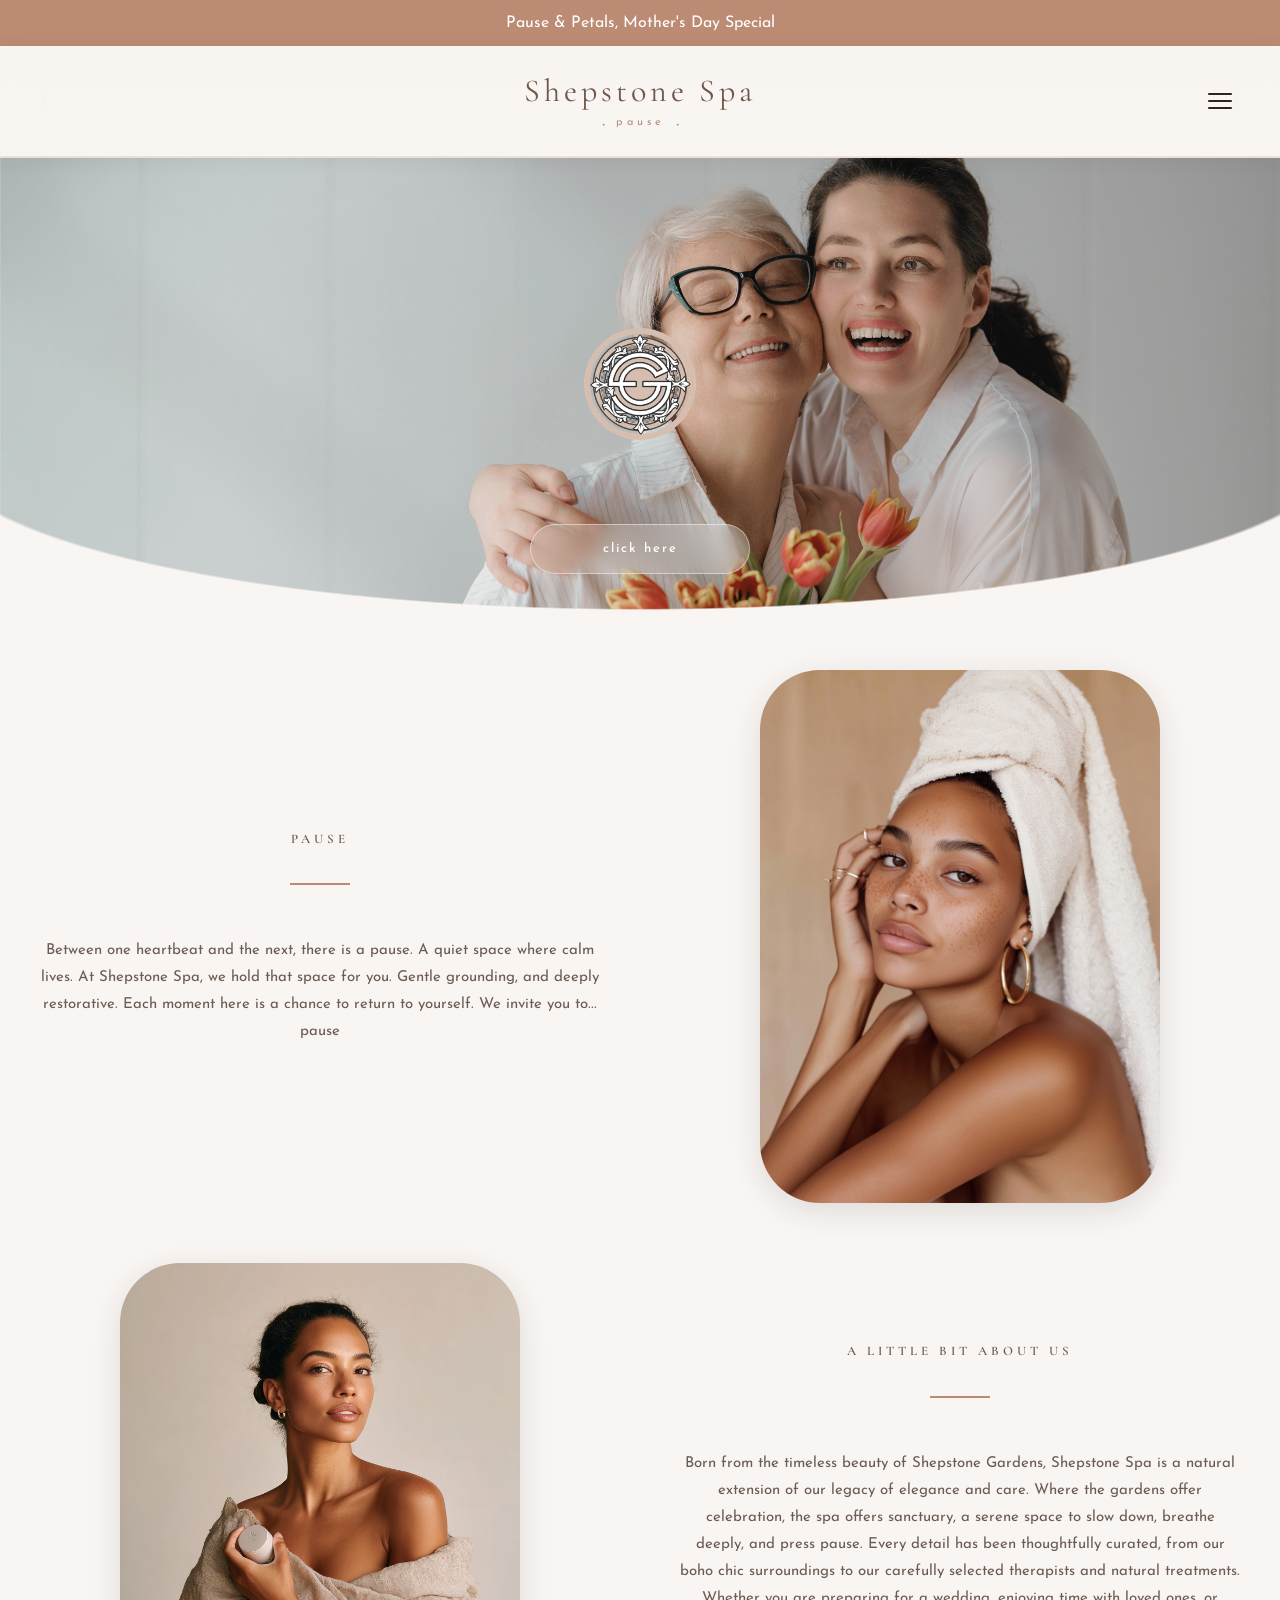
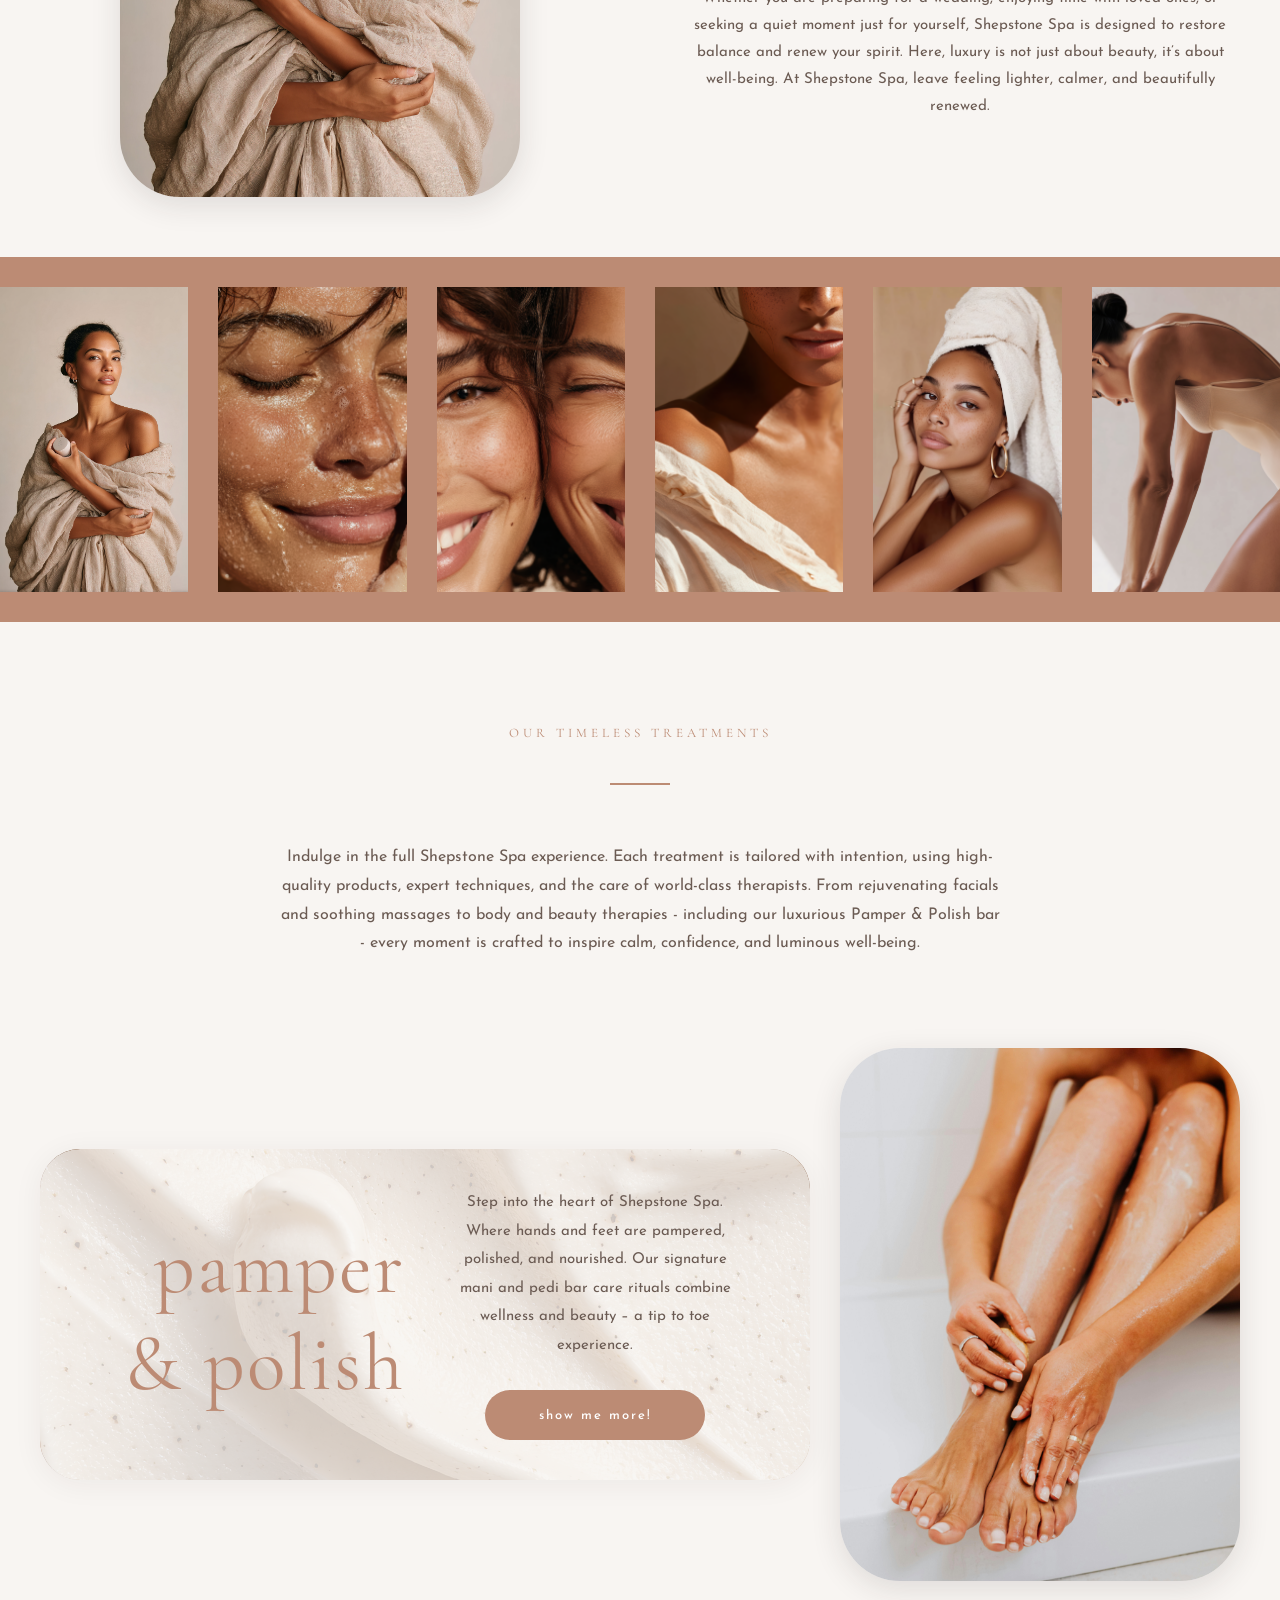
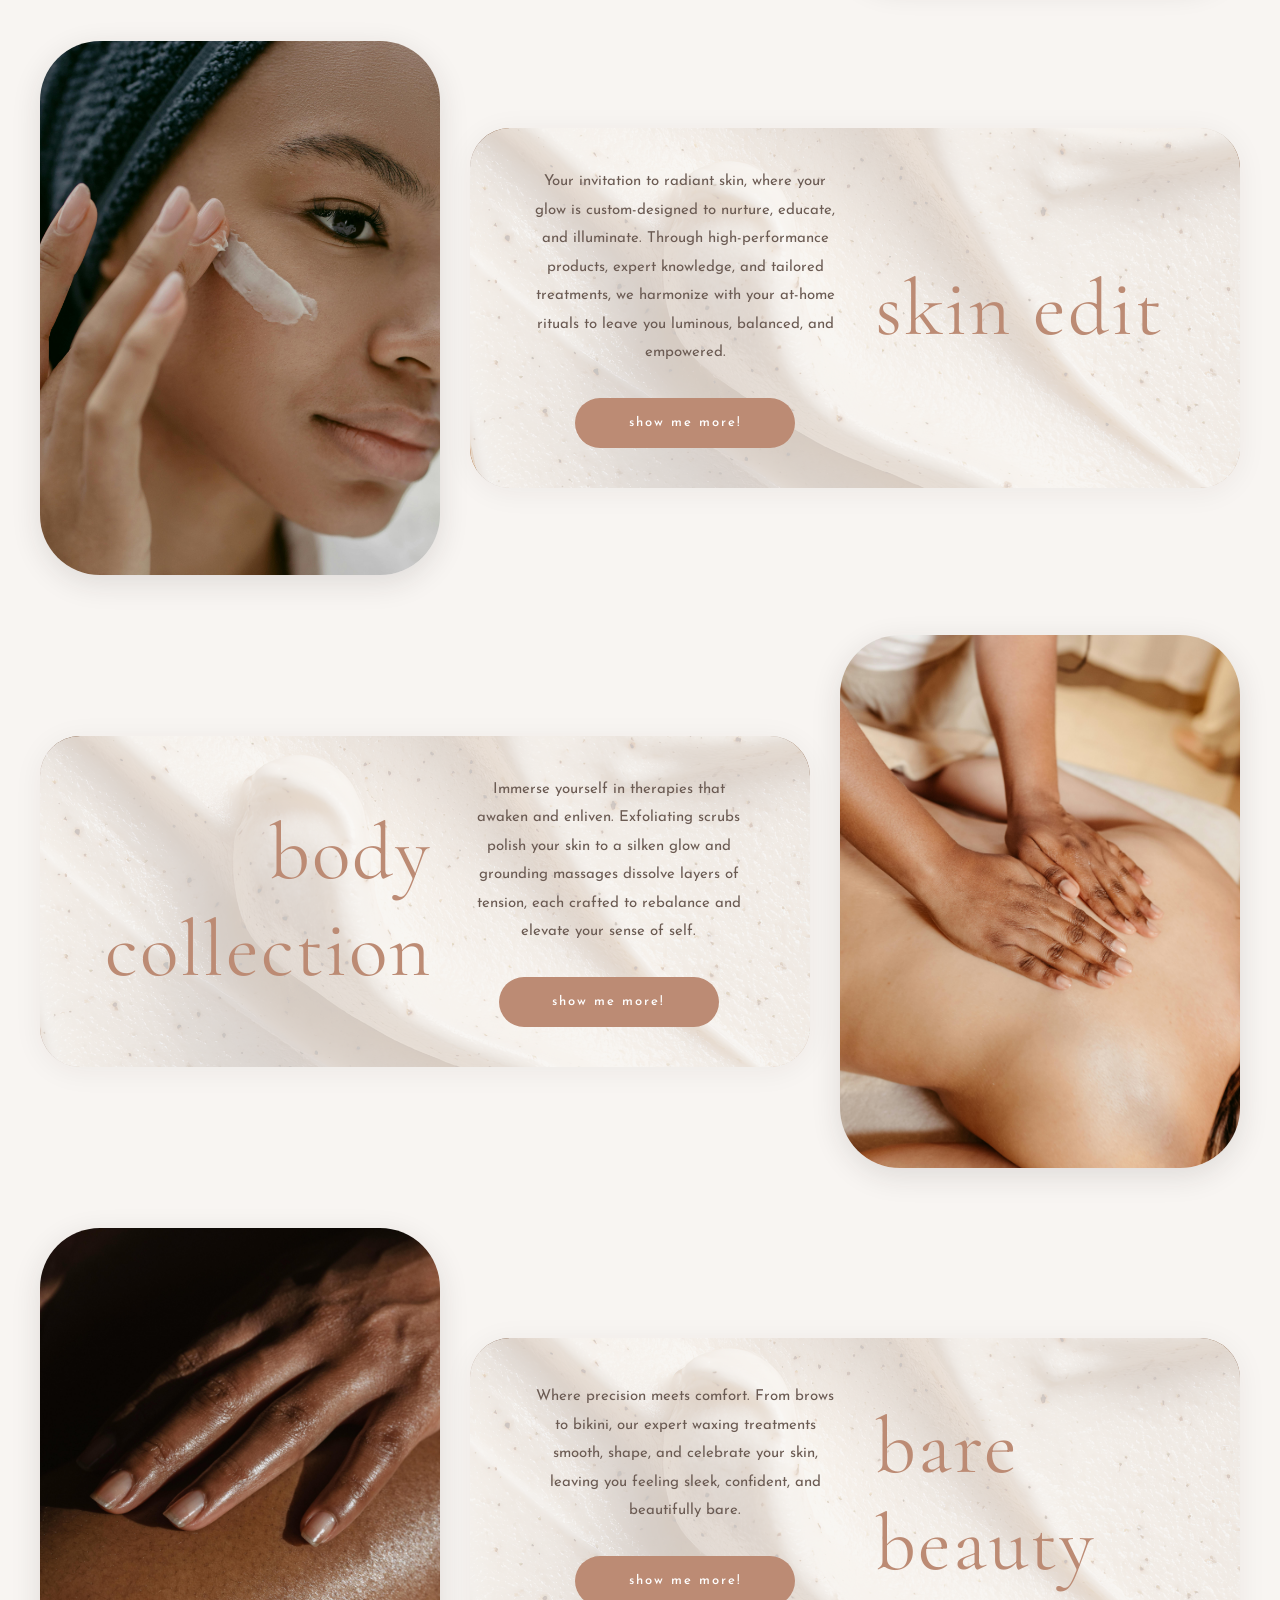
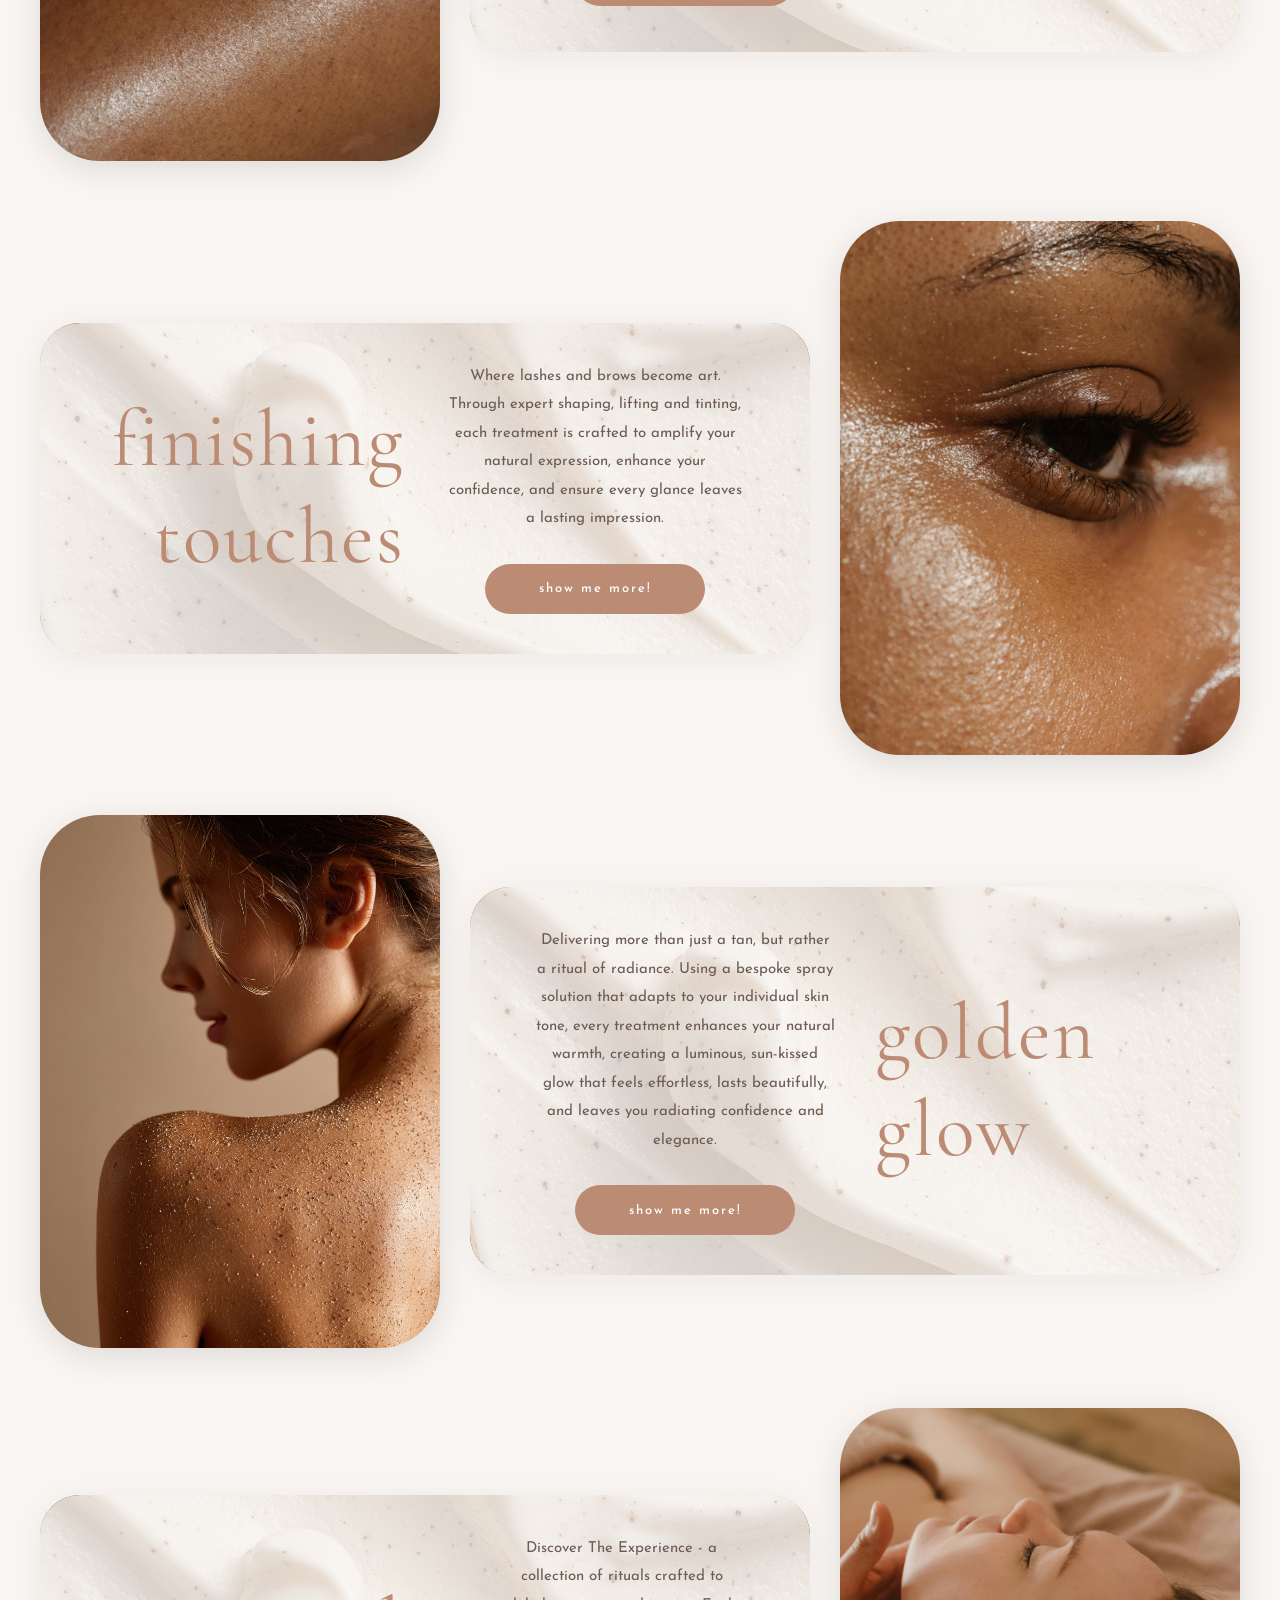
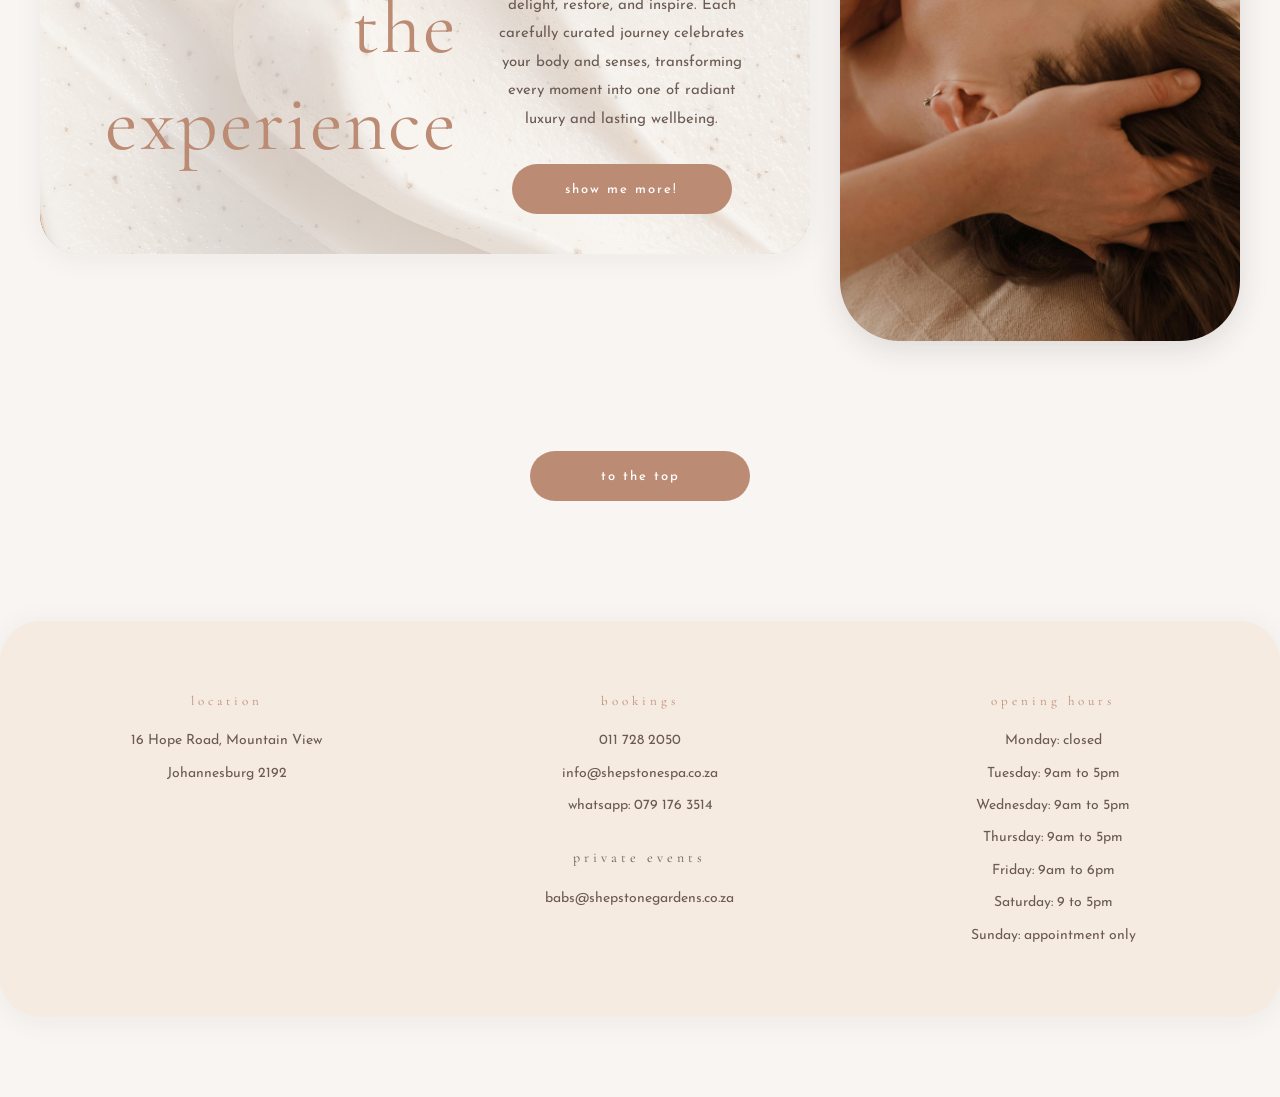
==== commit 68e6f59a: "Update index.html" ====
--- a/index.html
+++ b/index.html
@@ -58,7 +58,7 @@
         <div class="main-container">
             <div class="hero-section">
                 <img class="hero-section-image" src="hero-banner.png" alt="Shepstone Spa hero banner">
-                <img class="hero-logo" src="shepstonelogo.png" alt="Shepstone Spa logo">
+                <img class="hero-logo" src="./Logo.png" alt="Shepstone Spa logo">
                 <button class="btn events-button">click here</button>
             </div>
             <div class="about-us-section">
@@ -69,7 +69,7 @@
                         <p class="about-us-text">Between one heartbeat and the next, there is a pause. A quiet space where calm lives. At Shepstone Spa, we hold that space for you. Gentle grounding, and deeply restorative. Each moment here is a chance to return to yourself. We invite you to... pause</p>
                     </div>
                     <div class="about-us-image-block">
-                        <img src="./Pexel Images_/_DSF6115.jpg" alt="">
+                        <img src="./Pexel Images_/Beauty Aesthetic 128.jpg" alt="">
                     </div>
                     <div class="about-us-image-block">
                         <img src="./Pexel Images_/54-low_res-width-3000px.jpg" alt="">
